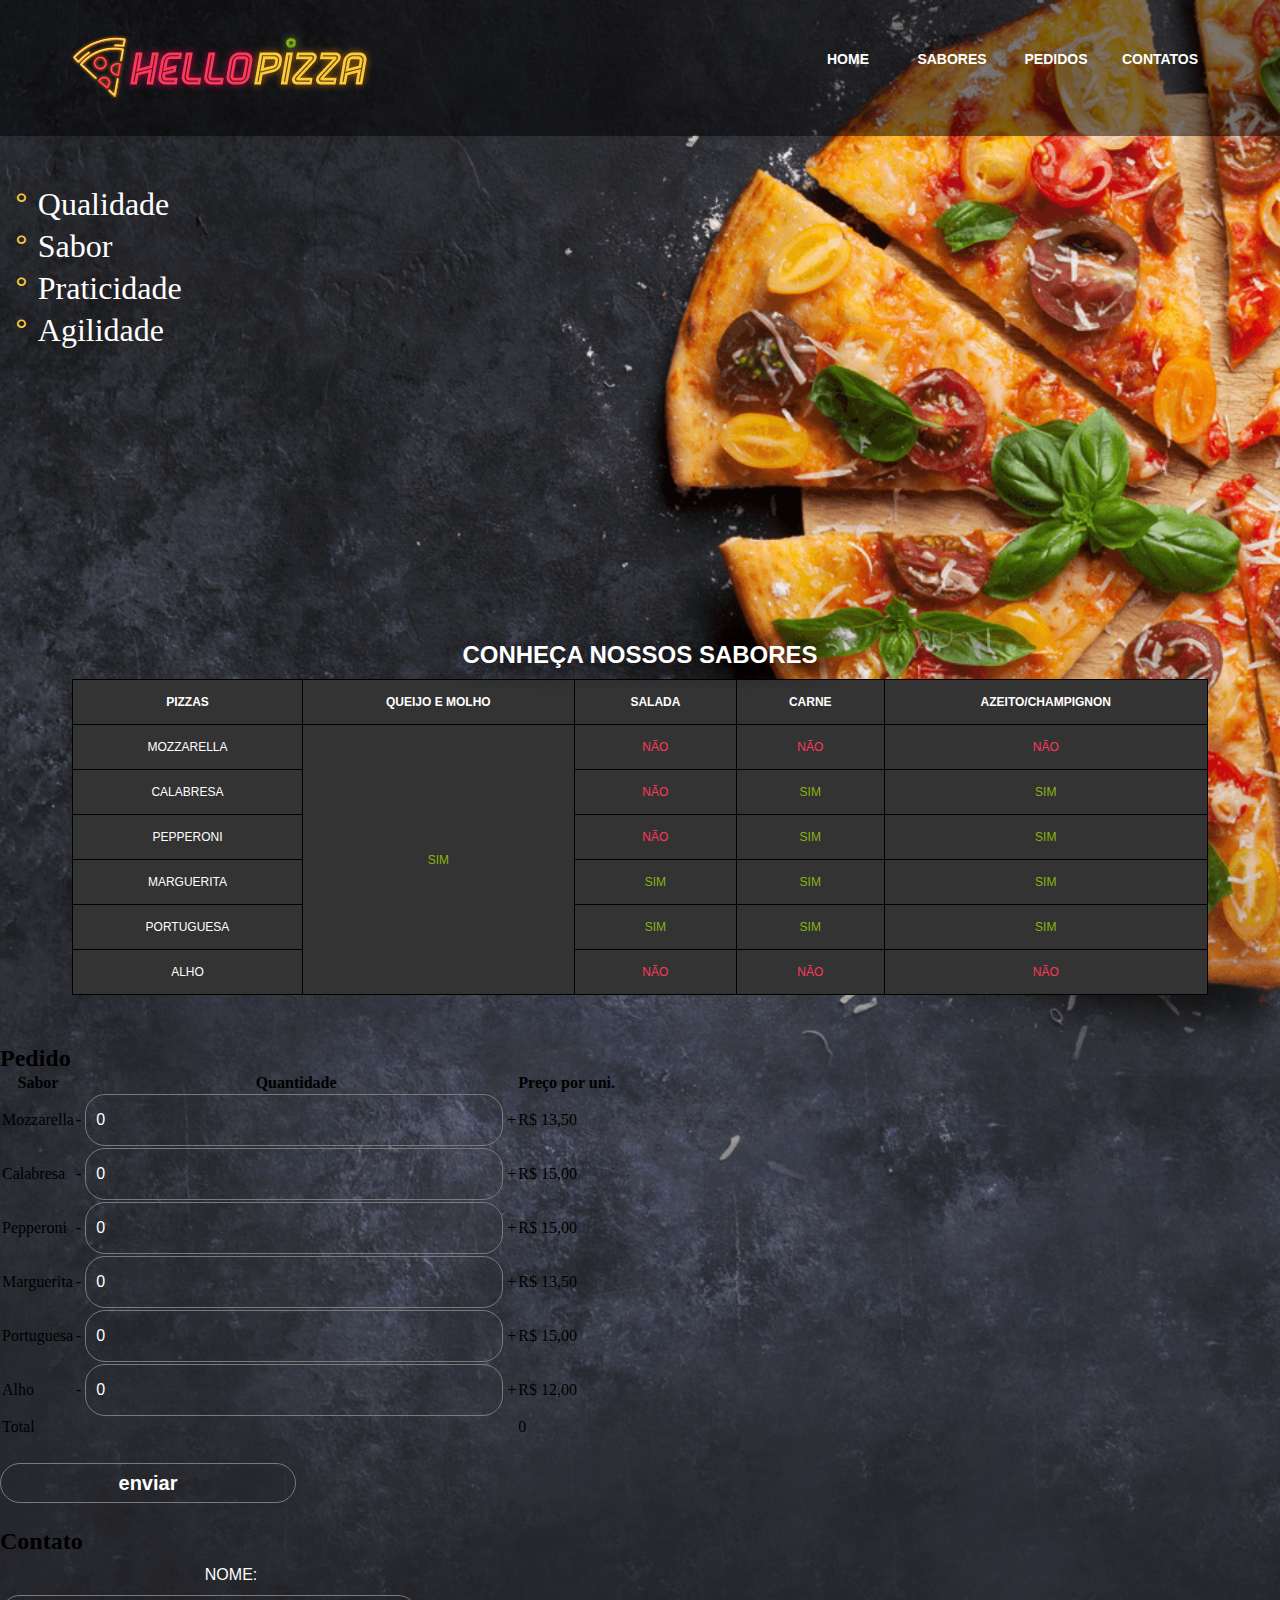
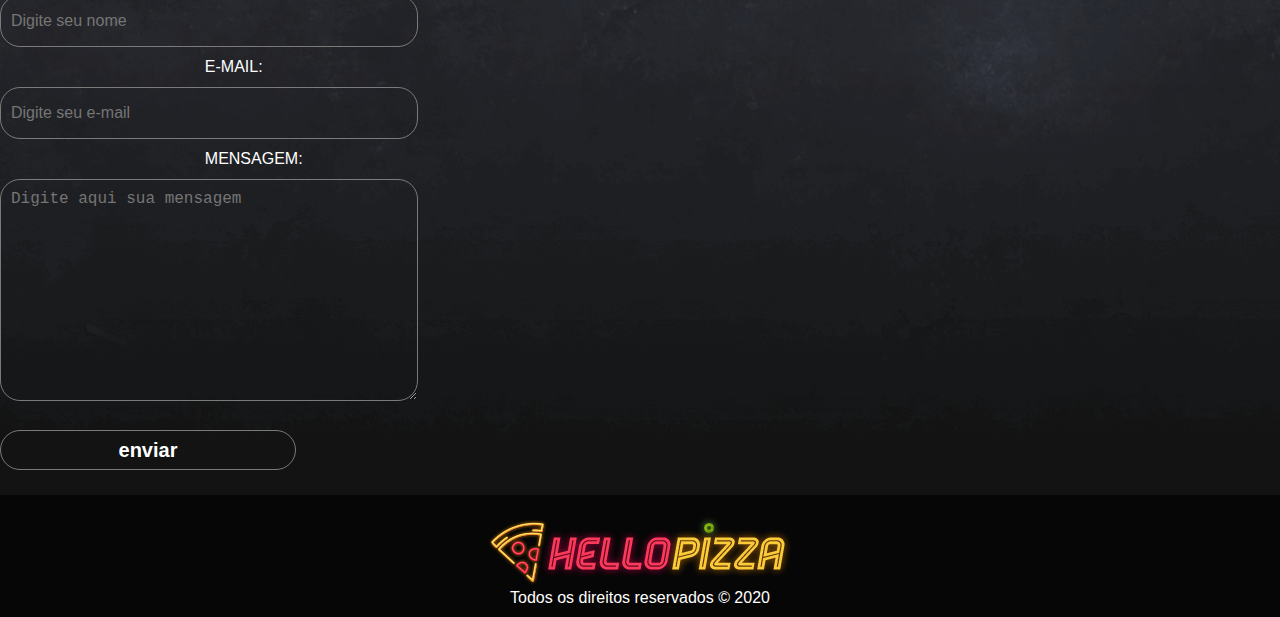
==== index.html @ 2397586b "Add files via upload" ====
<!DOCTYPE html>
<html lang="pt-br">
<head>
  <meta charset="UTF-8">
  <meta name="viewport" content="width=device-width, user-scalable=yes">
  <link rel="stylesheet" href="../client/CSS/style.css">

  <title>Hello Pizza</title>
</head>
<body>
  <header>
    <section id="banner">
      <h1><img src="../client/img/logo-helloPizza.png" alt="Hello Pizza"></h1>
      <nav>
        <ul class="menu-itens">
          <li><a href="#banner">Home</a></li>
          <li><a href="#sabores">Sabores</a></li>
          <li><a href="#menu-pedidos">Pedidos</a></li>
          <li><a href="#contato">Contatos</a></li>
        </ul>
      </nav>
    </section>
  </header> 
  <main>
    <section id="vantagens">
      <ul>
        <li>Qualidade</li>
        <li>Sabor</li>
        <li>Praticidade</li>
        <li>Agilidade</li>
      </ul>
    </section>   
    <section id="sabores">
      <h2>Conheça nossos sabores</h2>
      <table>
       <tr>
        <th>Pizzas</th>
        <th>Queijo e Molho</th>
        <th>Salada</th>
        <th>Carne</th>
        <th>Azeito/Champignon</th>
       </tr>
       <tr>
        <td>Mozzarella</td>
        <td rowspan="6" class="texto-positivo">Sim</td>
        <td class="texto-negativo">Não</td>
        <td class="texto-negativo">Não</td>
        <td class="texto-negativo">Não</td>
       </tr>
       <tr>
        <td>Calabresa</td>
        <td class="texto-negativo">Não</td>
        <td class="texto-positivo">Sim</td>
        <td class="texto-positivo">Sim</td>
       </tr>
       <tr>
        <td>Pepperoni</td>
        <td class="texto-negativo">Não</td>
        <td class="texto-positivo">Sim</td>
        <td class="texto-positivo">Sim</td>
       </tr>
       <tr>
        <td>Marguerita</td>
        <td class="texto-positivo">Sim</td>
        <td class="texto-positivo">Sim</td>
        <td class="texto-positivo">Sim</td>
       </tr>
       <tr>
        <td>Portuguesa</td>
        <td class="texto-positivo">Sim</td>
        <td class="texto-positivo">Sim</td>
        <td class="texto-positivo">Sim</td>
       </tr>
       <tr>
        <td>Alho</td>
        <td class="texto-negativo">Não</td>
        <td class="texto-negativo">Não</td>
        <td class="texto-negativo">Não</td>
       </tr>
      </table>
    </section>
    <div id="conteiner">
      <div id="menu-pedidos">
        <h2>Pedido</h2>
        <form action="http://arquivo.devmedia.com.br/projeto/requisicao.php" method="POST" target="_blank">
          <table>
            <thead>
              <tr>
                <th>Sabor</th>
                <th>Quantidade</th>
                <th>Preço por uni.</th>
              </tr>
            </thead>
            <tbody>
              <tr>
                <td>Mozzarella</td>
                <td>
                  <a class="btn-decrementa">-</a>
                  <input type="number" name="mozzarella" class="quantidade" max="9" value="0">
                  <a class="btn-incrementa">+</a>
                </td>
                <td>R$ 13,50</td>
              </tr>
              <tr>
                <td>Calabresa</td>
                <td>
                  <a class="btn-decrementa">-</a>
                  <input type="number" name="calabresa" class="quantidade" max="9" value="0">
                  <a class="btn-incrementa">+</a>
                </td>
                <td>R$ 15,00</td>
              </tr>
              <tr>
                <td>Pepperoni</td>
                <td>
                  <a class="btn-decrementa">-</a>
                  <input type="number" name="pepperoni" class="quantidade" max="9" value="0">
                  <a class="btn-incrementa">+</a>
                </td>
                <td>R$ 15,00</td>
              </tr>
              <tr>
                <td>Marguerita</td>
                <td>
                  <a class="btn-decrementa">-</a>
                  <input type="number" name="marguerita" class="quantidade" max="9" value="0">
                  <a class="btn-incrementa">+</a>
                </td>
                <td>R$ 13,50</td>
              </tr>
              <tr>
                <td>Portuguesa</td>
                <td>
                  <a class="btn-decrementa">-</a>
                  <input type="number" name="portuguesa" class="quantidade" max="9" value="0">
                  <a class="btn-incrementa">+</a>
                </td>
                <td>R$ 15,00</td>
              </tr>
              <tr>
                <td>Alho</td>
                <td>
                  <a class="btn-decrementa">-</a>
                  <input type="number" name="alho" class="quantidade" max="9" value="0">
                  <a class="btn-incrementa">+</a>
                </td>
                <td>R$ 12,00</td>
              </tr>
            </tbody>
            <tfoot>
              <tr>
                <td colspan="2">Total</td>
                <td id="total">0</td>
              </tr>
            </tfoot>
          </table>
          <input type="submit" value="enviar">
        </form>

      <h2>Contato</h2>
      <form id="contato" action="http://arquivo.devmedia.com.br/projeto/requisicao.php" method="POST" target="_blank">
          <label for="nome">Nome:</label>
          <input type="text" placeholder="Digite seu nome" name="nome" required>

          <label for="email">E-mail:</label>
          <input type="email" placeholder="Digite seu e-mail" name="email" required>

          <label for="mensagem">Mensagem:</label>
          <textarea name="mensagem" id="" placeholder="Digite aqui sua mensagem" required></textarea>

          <br>
          <input type="submit" value="enviar">
      </form>
      </div>
    </div>
  </main>
  <footer>
    <a href="" id="logo-hellopizza">
      <img src="../client/img/logo-helloPizza.png" alt="Hello Pizza!">
    </a>
    <p>Todos os direitos reservados © 2020</p>
  </footer>
</body>
</html>
---- client/CSS/style.css ----
*{
	margin: 0;
	padding: 0;
}

body {
	background-color: #131313;
	background-image: url(../img/background-pizza.png);
	background-repeat: no-repeat;
	background-size: cover;
	margin: 0;
	width:100%;
}

#banner {
	background-color: rgba(0,0,0,0.5);
	height: 76px;
	padding: 30px 70px 30px 70px;
}

#banner h1 {
	float: left;
	margin: 0px;
}

#banner nav {
	float: right;
	top: 20px;
	position:relative;
}

#banner nav ul li {
	display: inline-block;
	width: 100px;
	text-align: center;
}

#banner nav ul li a {
	color: white;
	text-decoration: none;
	text-transform: uppercase;
	font-size: 14px;
	font-weight: bold;
	font-family: "Helvetica", sans-serif;
	text-align: center;
}

#vantagens ul {
    list-style: none;
    margin: 50px 0 252px 0;
}

#vantagens ul li {
    font-family: 'Reenie Beanie', cursive;
    color: #fff;
    font-size: 2em;
    margin: 5px;
}

#vantagens ul li::before {
  content: "\00b0 ";
  color: #fbcb39;
  font-family: sans-serif;
  font-size: 1em;
  vertical-align: bottom;
  margin: 25px 10px 0 10px;
}

#sabores {
	padding: 30px 72px 0 72px;
}

#sabores h2 {
	color: #fff;
	text-transform: uppercase;
	text-align: center;
	font-family: "Helvetica", sans-serif;
	line-height: 2;
	text-shadow: 4px 4px 20px #060606;
	background-color: rgba(3, 3, 3, 0);
}

#sabores table {
	border-collapse: collapse;
	margin-bottom: 50px;
	width:100%;
	background-color: #333;
	padding: 0px;
}

#sabores table td,
#sabores table th {
	border: 1px black solid;
	text-align: center;
	color: #fff;
	text-transform: uppercase;
	font-family: "Helvetica", sans-serif;
	padding: 15px;
	font-size: 12px;
}

#sabores .texto-negativo {
	color: #fb3958;
}

#sabores .texto-positivo {
	color: #87b50f;
}

#formulário {
	text-align: center;
	padding: 0 72px 0 72px;
	margin: 0px 25%;
}

#formulário h2 {
	color: #fff;
	text-transform: uppercase;
	text-align: center;
	font-family: "Helvetica", sans-serif;
	line-height: 2;
	margin: auto;
	text-shadow: 4px 4px 20px #060606;
	width: 150px;
	background-color: rgba(3, 3, 3, 0.5);
	border-radius: 20px;
}

form input, form textarea{
	border: 1px solid #7a7a7a;
	border-radius: 20px;
	padding: 25px 25px;
}

form input[type="submit"] {
	height: 40px;
	width: 296px;
    margin: 25px 0;
	padding: 0px;
	font-size: 20px;
	text-align: center;
	font-weight: bold;
	font-family: sans-serif;
	color: rgb(255, 255, 255);
	background-color: rgba(0, 0, 0, 0);
}

form input {
	width: 396px;
	height: 30px;
	background-color: rgba(0, 0, 0, 0);
	color: #fff;
	font-size: 16px;
	padding: 10px;
}

form label {
	margin: 0 16%;
	display: block;
	line-height: 40px;
	color: #fff;
	text-transform: uppercase;
	font-family: "Helvetica", sans-serif;
	text-align: left;
    width: 255px;
}

form textarea {
	padding: 10px;
	height: 200px;
	width: 396px;
	background-color: rgba(0, 0, 0, 0);
	color: #fff;
	font-size: 16px;
	text-align: initial;
}

footer {
	padding: 20px 0px 10px 0px;
	background-color: #060606;
}

footer a {
	width: 304px;
    background-size: 304px 72px;
    background-repeat: no-repeat;
    display: block;
    margin: 0px auto;
}

footer p {
	color: #fff;
	text-align: center;
	font-family: "Helvetica", sans-serif;
}
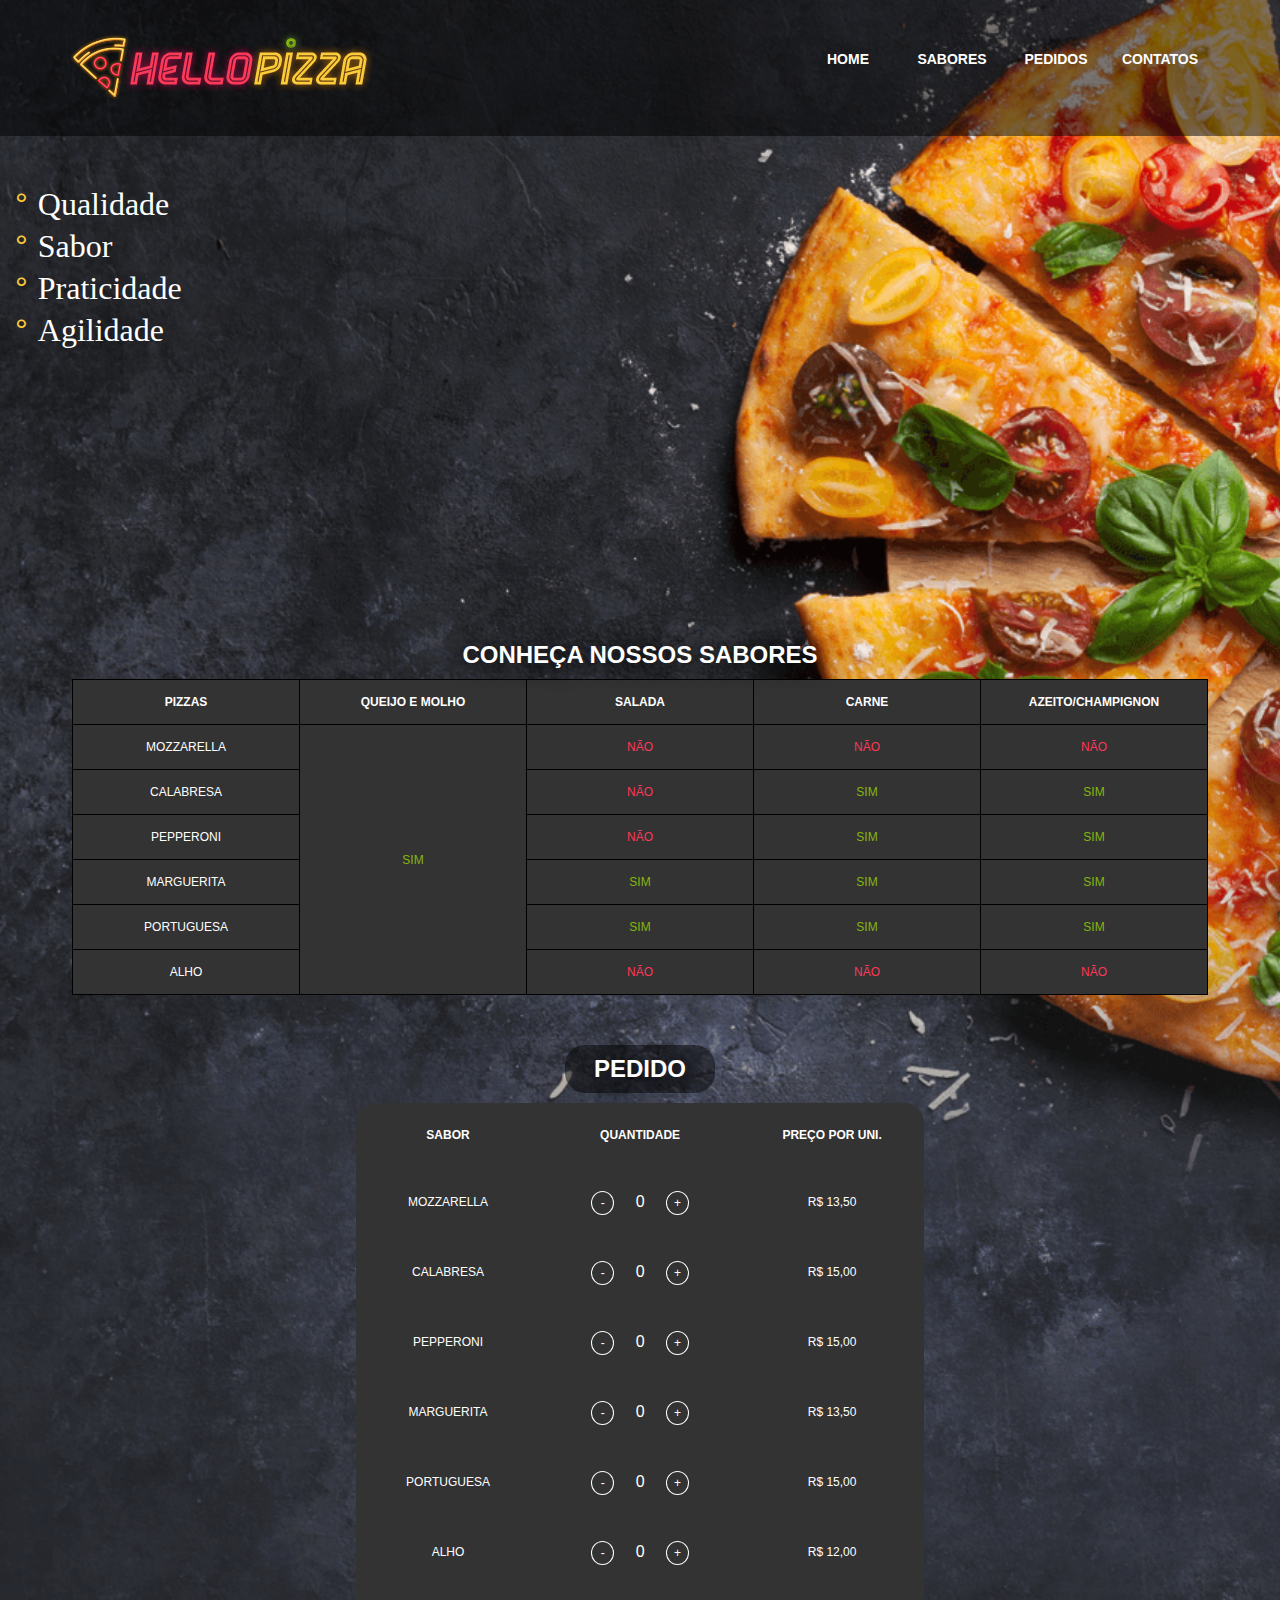
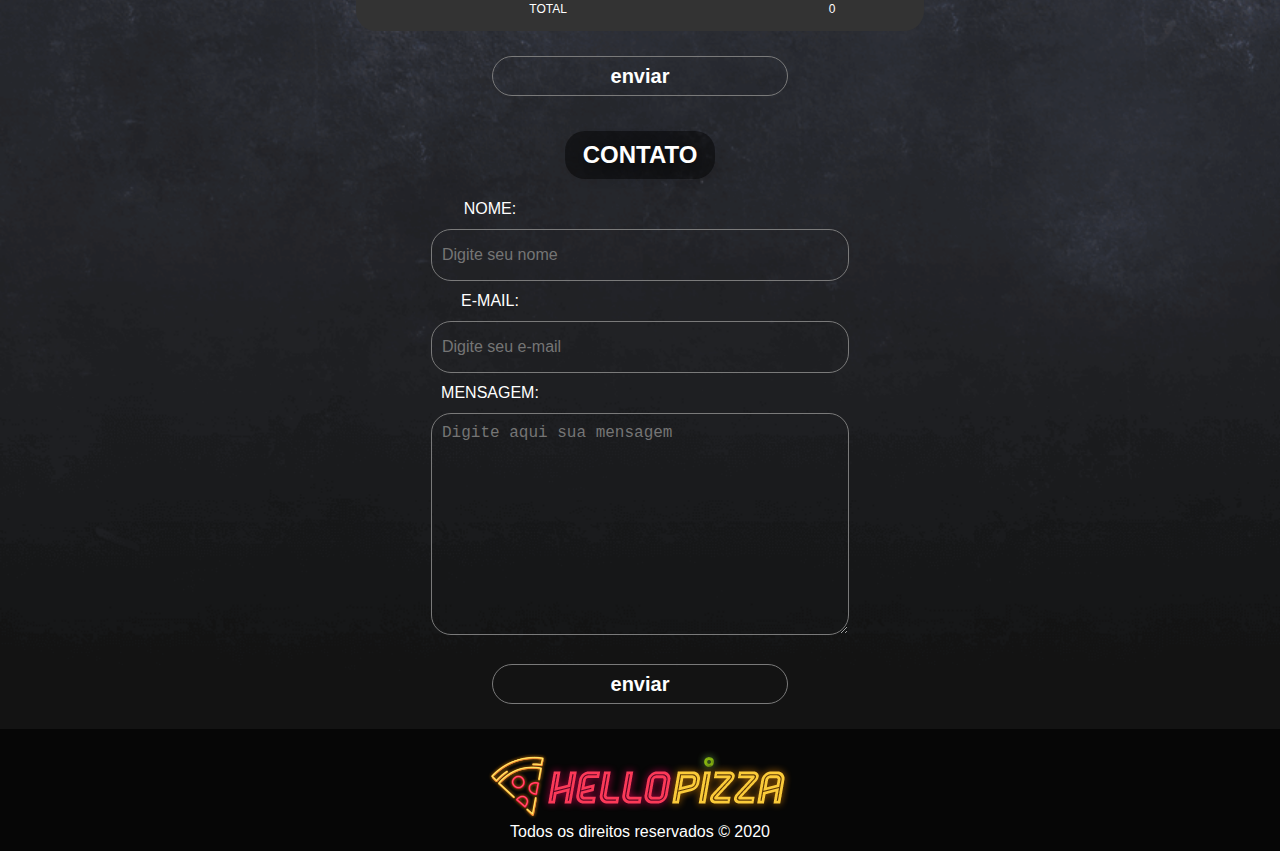
==== commit ad14c8c9: "fix 1" ====
--- a/index.html
+++ b/index.html
@@ -3,14 +3,14 @@
 <head>
   <meta charset="UTF-8">
   <meta name="viewport" content="width=device-width, user-scalable=yes">
-  <link rel="stylesheet" href="../client/CSS/style.css">
+  <link rel="stylesheet" href="CSS/style.css">
 
   <title>Hello Pizza</title>
 </head>
 <body>
   <header>
     <section id="banner">
-      <h1><img src="../client/img/logo-helloPizza.png" alt="Hello Pizza"></h1>
+      <h1><img src="img/logo-helloPizza.png" alt="Hello Pizza"></h1>
       <nav>
         <ul class="menu-itens">
           <li><a href="#banner">Home</a></li>
@@ -176,7 +176,7 @@
   </main>
   <footer>
     <a href="" id="logo-hellopizza">
-      <img src="../client/img/logo-helloPizza.png" alt="Hello Pizza!">
+      <img src="img/logo-helloPizza.png" alt="Hello Pizza!">
     </a>
     <p>Todos os direitos reservados © 2020</p>
   </footer>
--- a/CSS/style.css
+++ b/CSS/style.css
@@ -0,0 +1,240 @@
+*{
+	margin: 0;
+	padding: 0;
+}
+
+body {
+	background-color: #131313;
+	background-image: url(/img/background-pizza.png);
+	background-repeat: no-repeat;
+	background-size: cover;
+	margin: 0;
+	width:100%;
+}
+
+#banner {
+	background-color: rgba(0,0,0,0.5);
+	height: 76px;
+	padding: 30px 70px 30px 70px;
+}
+
+#banner h1 {
+	float: left;
+	margin: 0px;
+}
+
+#banner nav {
+	float: right;
+	top: 20px;
+	position:relative;
+}
+
+#banner nav ul li {
+	display: inline-block;
+	width: 100px;
+	text-align: center;
+}
+
+#banner nav ul li a {
+	color: white;
+	text-decoration: none;
+	text-transform: uppercase;
+	font-size: 14px;
+	font-weight: bold;
+	font-family: "Helvetica", sans-serif;
+	text-align: center;
+}
+
+#vantagens ul {
+    list-style: none;
+    margin: 50px 0 252px 0;
+}
+
+#vantagens ul li {
+    font-family: 'Reenie Beanie', cursive;
+    color: #fff;
+    font-size: 2em;
+    margin: 5px;
+}
+
+#vantagens ul li::before {
+  content: "\00b0 ";
+  color: #fbcb39;
+  font-family: sans-serif;
+  font-size: 1em;
+  vertical-align: bottom;
+  margin: 25px 10px 0 10px;
+}
+
+#sabores {
+	padding: 30px 72px 0 72px;
+}
+
+#sabores h2 {
+	color: #fff;
+	text-transform: uppercase;
+	text-align: center;
+	font-family: "Helvetica", sans-serif;
+	line-height: 2;
+	text-shadow: 4px 4px 20px #060606;
+	background-color: rgba(3, 3, 3, 0);
+}
+
+#sabores table {
+	border-collapse: collapse;
+	margin-bottom: 50px;
+	width:100%;
+	background-color: #333;
+	padding: 0px;
+}
+
+#sabores table td,
+#sabores table th {
+	border: 1px black solid;
+	text-align: center;
+	color: #fff;
+	text-transform: uppercase;
+	font-family: "Helvetica", sans-serif;
+	padding: 15px;
+	font-size: 12px;
+}
+
+#sabores .texto-negativo {
+	color: #fb3958;
+}
+
+#sabores .texto-positivo {
+	color: #87b50f;
+}
+
+#conteiner {
+	text-align: center;
+	padding: 0 72px 0 72px;
+
+}
+
+div h2 {
+	color: #fff;
+	text-transform: uppercase;
+	text-align: center;
+	font-family: "Helvetica", sans-serif;
+	line-height: 2;
+	margin: auto;
+	margin-top: 10px;
+	margin-bottom: 10px;
+	text-shadow: 4px 4px 20px #060606;
+	width: 150px;
+	background-color: rgba(3, 3, 3, 0.5);
+	border-radius: 20px;
+}
+
+form input, form textarea{
+	border: 1px solid #7a7a7a;
+	border-radius: 20px;
+	padding: 25px 25px;
+}
+
+form input[type="submit"] {
+	height: 40px;
+	width: 296px;
+    margin: 25px 0;
+	padding: 0px;
+	font-size: 20px;
+	text-align: center;
+	font-weight: bold;
+	font-family: sans-serif;
+	color: rgb(255, 255, 255);
+	background-color: rgba(0, 0, 0, 0);
+}
+
+#menu-pedidos form table a:first-child{
+	padding: 4px 8.5px;
+}
+
+#menu-pedidos form table a {
+	cursor: pointer;
+	border: 1.3px solid #fff;
+	padding: 4px 7px;
+	border-radius: 50%;
+}
+
+#menu-pedidos form table th, td {
+	text-align: center;
+	padding: 25px;
+	width: 20%;
+}
+
+#menu-pedidos form table input {
+	text-align: center;
+	border: none;
+	display: inline;
+	width: 30px;
+	padding: 5px 0px;
+	margin-left: 15px;
+}
+
+form input {	
+	width: 396px;
+	height: 30px;
+	background-color: rgba(0, 0, 0, 0);
+	color: #fff;
+	font-size: 16px;
+	padding: 10px;
+}
+
+form label {
+	display: block;
+	line-height: 40px;
+	color: #fff;
+	text-transform: uppercase;
+	font-family: "Helvetica", sans-serif;
+	margin-right: 300px;
+}
+
+form textarea {
+	padding: 10px;
+	height: 200px;
+	width: 396px;
+	background-color: rgba(0, 0, 0, 0);
+	color: #fff;
+	font-size: 16px;
+	text-align: initial;
+}
+
+#menu-pedidos table {
+	border-collapse: collapse;
+	margin-bottom: 50px;
+	width: 50%;
+	height: 50%;
+	background-color: #333;
+	border-radius: 20px;
+	margin: 0 25%;
+}
+
+div table td,
+div table th {
+	color: #fff;
+	text-transform: uppercase;
+	font-family: "Helvetica", sans-serif;
+	padding: 15px;
+	font-size: 12px;
+}
+
+footer {
+	padding: 20px 0px 10px 0px;
+	background-color: #060606;
+}
+
+footer a {
+	width: 304px;
+    background-size: 304px 72px;
+    background-repeat: no-repeat;
+    display: block;
+    margin: 0px auto;
+}
+
+footer p {
+	color: #fff;
+	text-align: center;
+	font-family: "Helvetica", sans-serif;
+}